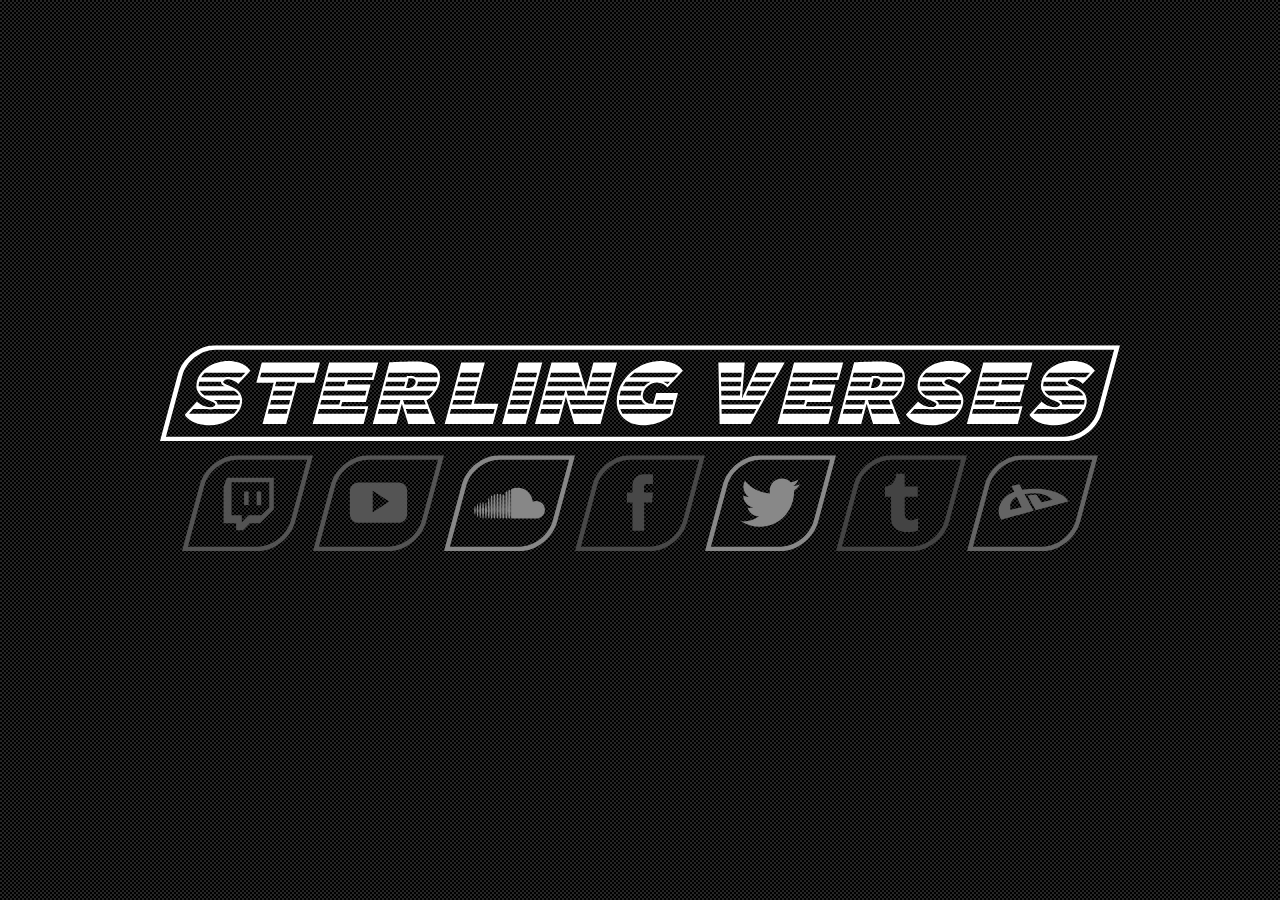
==== index.html @ cc2118de "Add files via upload" ====
<!doctype html>
<html>
<head>
<meta charset="utf-8">
<meta name="viewport" content="width=device-width, initial-scale=1.0">
<title>Sterling Verses Media</title>
<link rel="stylesheet" type="text/css" href="style.css">

<!-- Global site tag (gtag.js) - Google Analytics -->
<script async src="https://www.googletagmanager.com/gtag/js?id=UA-114158682-2"></script>
<script>
  window.dataLayer = window.dataLayer || [];
  function gtag(){dataLayer.push(arguments);}
  gtag('js', new Date());

  gtag('config', 'UA-114158682-2');
</script>

</head>

<body>
<div class="content">
<div id="logo">
<div><img src="images/NewLogo-WhiteOnly.svg" alt=""/></div>
</div>
<div id="buttons">
<div><a href="https://www.twitch.tv/sterlingversespodcast"><img src="images/Twitch-A.svg" alt=""/></a></div>
<div><a href="https://www.youtube.com/channel/UCOmmL7gAL1GeanltFQ0Diaw"><img src="images/Youtube-A.svg" alt=""/></a></div>
<div><a href=""><img src="images/Soundcloud-A.svg" alt=""/></a></div>
<div><a href="https://www.facebook.com/Sterling-Verses-Podcast-234258548116/"><img src="images/Facebook-A.svg" alt=""/></a></div>
<div><a href="https://twitter.com/sterlingverses"><img src="images/Twitter-A.svg" alt=""/></a></div>
<div><a href=""><img src="images/Tumblr-A.svg" alt=""/></a></div>
<div><a href="https://sterlingverses.deviantart.com/"><img src="images/deviantART-A.svg" alt=""/></a></div>

</div>

</div>
</body>
</html>
---- style.css ----
@charset "utf-8";
/* CSS Document */

html, body {
    width: 100%;
    height: 100%;
	margin: 0;
	padding: 0;
	-webkit-touch-callout: none;
	-webkit-user-select: none;
     -khtml-user-select: none;
       -moz-user-select: none;
        -ms-user-select: none;
            user-select: none;
			
    background-color: #262626;
    background-image:
      -moz-linear-gradient(45deg, #000 25%, transparent 25%), 
      -moz-linear-gradient(-45deg, #000 25%, transparent 25%),
      -moz-linear-gradient(45deg, transparent 75%, #000 75%),
      -moz-linear-gradient(-45deg, transparent 75%, #000 75%);
    background-image:
      -webkit-gradient(linear, 0 100%, 100% 0, color-stop(.25, #000), color-stop(.25, transparent)), 
      -webkit-gradient(linear, 0 0, 100% 100%, color-stop(.25, #000), color-stop(.25, transparent)),
      -webkit-gradient(linear, 0 100%, 100% 0, color-stop(.75, transparent), color-stop(.75, #000)),
      -webkit-gradient(linear, 0 0, 100% 100%, color-stop(.75, transparent), color-stop(.75, #000));

    -moz-background-size:4px 4px;
    background-size:4px 4px;
    -webkit-background-size:4px 4px; /* override value for shitty webkit */
    
    background-position:0 0, 2px 0, 2px -2px, 0px 2px;
}

.content {
	position: absolute;
	width: 75%;
	top: 50%;
	left: 50%;
	-moz-transform: translate(-50%, -50%);
	-webkit-transform: translate(-50%, -50%);
	transform: translate(-50%, -50%);
	text-align: center;
	display: table;
    table-layout: fixed;
	/* background-color: rgba(0,0,0,0.0); */
	background-color: none;
}

#logo {
	text-align: justify;
	margin: 0 0;
	background-color: red;
}

#logo > div {
	width: 100%;
	display: inline-block;
	vertical-align: top;
	float: left;
	zoom: 1;
	margin-bottom: 1%;
	background-color: none;
}

/*#logo:after {
	content: "";
	width: 100%;
	display: inline-block;
}*/

#buttons {
	text-align: justify;
	margin: 4.545455%;
	margin: 0 calc(((1100 - (150 *7)) /1100) *100% /2); /* ((([Logo Width] - ([Icon Width] *[# of Icons])) /[Logo Width]) *100% /[# of Sides])  */
}

#buttons > div {
	/*height: 100px;
	/*width: 160px;*/
	width: 14.285714%;
	width: calc(100% /7); /* Declare your value. Can be in relative units. */
	display: inline-block;
	vertical-align: top;
	float: left;
	margin: 0 0;
	filter: grayscale(100%);
	/* IE fix. */
	/*display: inline;*/
	zoom: 1;
	background-color: none;
}

/*#buttons:after {
	content: "";
	width: 100%;
	display: inline-block;
}*/

#buttons > div:hover {
	cursor: pointer;
	filter: grayscale(0%);
}
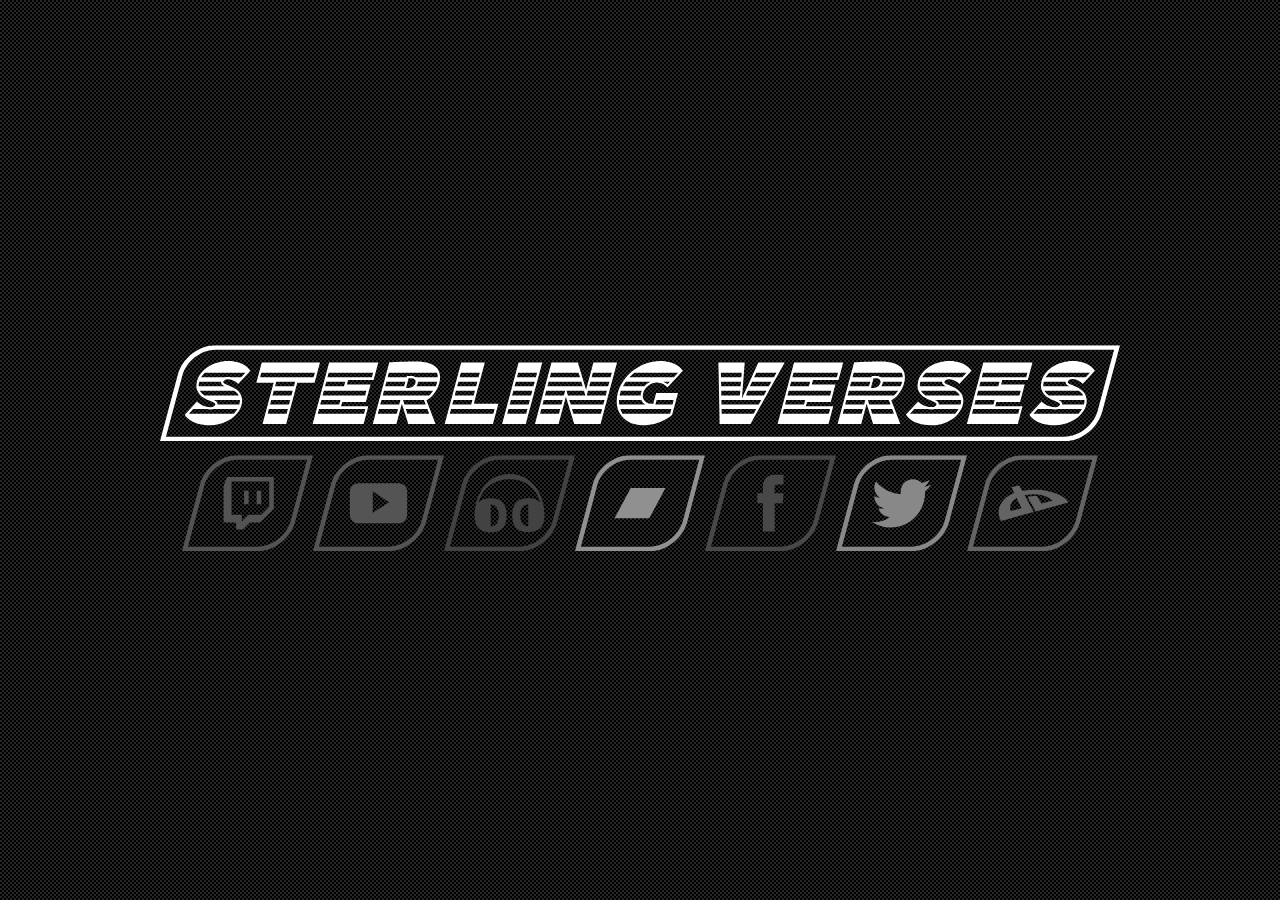
==== commit 82de78c2: "Update index.html" ====
--- a/index.html
+++ b/index.html
@@ -24,13 +24,15 @@
 <div><img src="images/NewLogo-WhiteOnly.svg" alt=""/></div>
 </div>
 <div id="buttons">
-<div><a href="https://www.twitch.tv/sterlingversespodcast"><img src="images/Twitch-A.svg" alt=""/></a></div>
-<div><a href="https://www.youtube.com/channel/UCOmmL7gAL1GeanltFQ0Diaw"><img src="images/Youtube-A.svg" alt=""/></a></div>
-<div><a href=""><img src="images/Soundcloud-A.svg" alt=""/></a></div>
-<div><a href="https://www.facebook.com/Sterling-Verses-Podcast-234258548116/"><img src="images/Facebook-A.svg" alt=""/></a></div>
-<div><a href="https://twitter.com/sterlingverses"><img src="images/Twitter-A.svg" alt=""/></a></div>
-<div><a href=""><img src="images/Tumblr-A.svg" alt=""/></a></div>
-<div><a href="https://sterlingverses.deviantart.com/"><img src="images/deviantART-A.svg" alt=""/></a></div>
+<div><a href="https://www.twitch.tv/sterlingversespodcast"><img src="images/Th-A.svg" alt=""/></a></div>
+<div><a href="https://www.youtube.com/channel/UCOmmL7gAL1GeanltFQ0Diaw"><img src="images/YT-A.svg" alt=""/></a></div>
+<!--<div><a href="https://soundcloud.com/sterling-verses-media"><img src="images/SC-A.svg" alt=""/></a></div>-->
+<div><a href=""><img src="images/Wk-A.svg" alt=""/></a></div>
+<div><a href="https://sterlingversesmedia.bandcamp.com"><img src="images/BC-A.svg" alt=""/></a></div>
+<div><a href="https://www.facebook.com/SterlingVersesMedia/"><img src="images/FB-A.svg" alt=""/></a></div>
+<div><a href="https://twitter.com/sterlingverses"><img src="images/Tr-A.svg" alt=""/></a></div>
+<!--<div><a href=""><img src="images/Tb-A.svg" alt=""/></a></div>-->
+<div><a href="https://sterlingverses.deviantart.com/"><img src="images/DA-A.svg" alt=""/></a></div>
 
 </div>
 
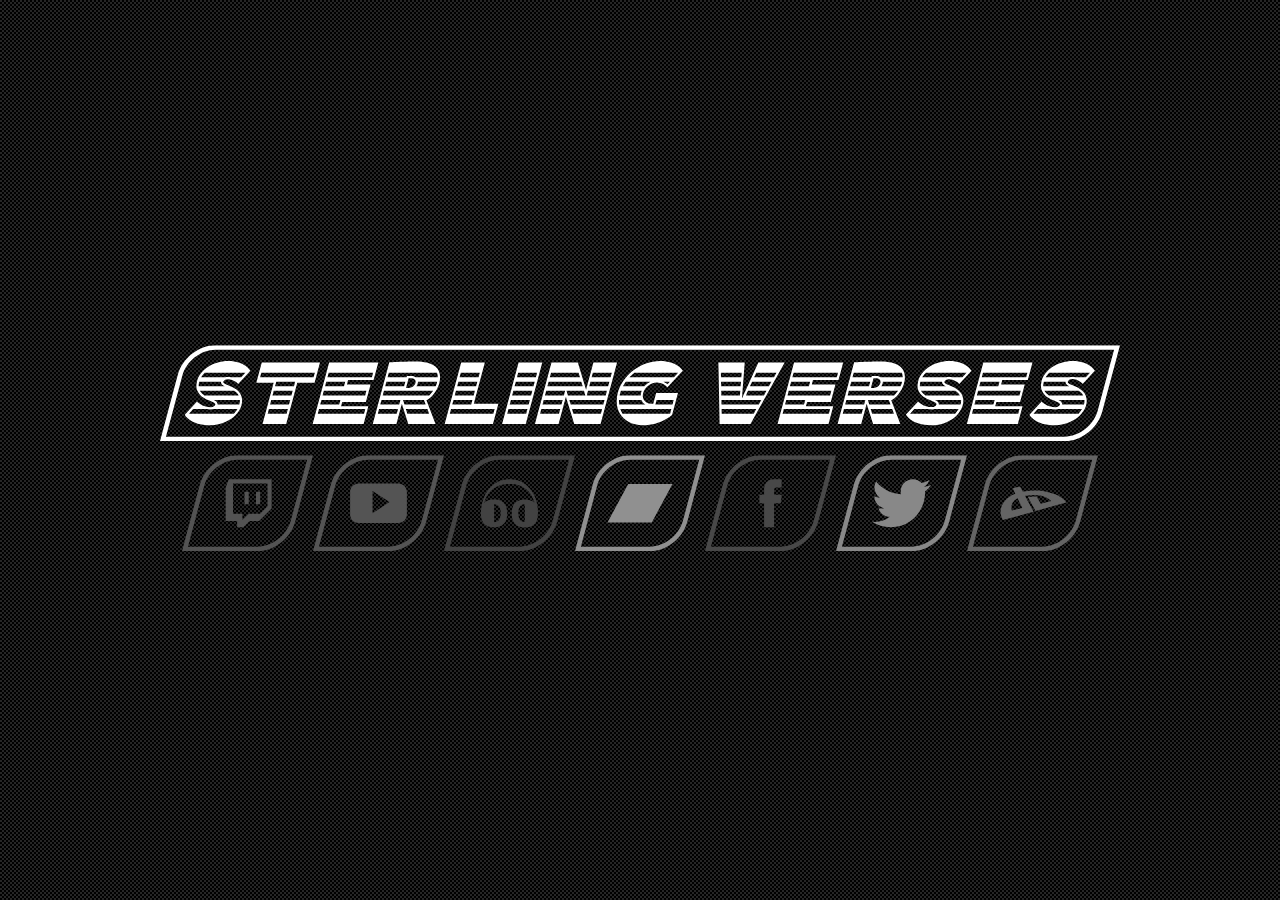
==== commit e7190041: "Update index.html" ====
--- a/index.html
+++ b/index.html
@@ -24,7 +24,7 @@
 <div><img src="images/NewLogo-WhiteOnly.svg" alt=""/></div>
 </div>
 <div id="buttons">
-<div><a href="https://www.twitch.tv/sterlingversespodcast"><img src="images/Th-A.svg" alt=""/></a></div>
+<div><a href="https://www.twitch.tv/sterlingversesmedia"><img src="images/Th-A.svg" alt=""/></a></div>
 <div><a href="https://www.youtube.com/channel/UCOmmL7gAL1GeanltFQ0Diaw"><img src="images/YT-A.svg" alt=""/></a></div>
 <!--<div><a href="https://soundcloud.com/sterling-verses-media"><img src="images/SC-A.svg" alt=""/></a></div>-->
 <div><a href=""><img src="images/Wk-A.svg" alt=""/></a></div>
--- a/style.css
+++ b/style.css
@@ -84,11 +84,40 @@
 	vertical-align: top;
 	float: left;
 	margin: 0 0;
-	filter: grayscale(100%);
+	-webkit-filter: grayscale(100%); /* Safari 6.0 - 9.0 */
+    filter: grayscale(100%);
 	/* IE fix. */
 	/*display: inline;*/
 	zoom: 1;
 	background-color: none;
+}
+
+#buttons > div:hover {
+	cursor: pointer;
+    -webkit-filter: grayscale(0%); /* Safari 6.0 - 9.0 */
+    filter: grayscale(0%);
+}
+
+@supports (-ms-ime-align:auto) {
+	#buttons {
+		margin: 4.55%;
+	}
+}
+
+@supports (-ms-ime-align:auto) {
+	#buttons > div {
+		width: 14.28%;
+	}
+}
+
+_:-ms-fullscreen, :root #buttons {
+		margin: 4.55%;
+	}
+}
+
+_:-ms-fullscreen, :root #buttons > div {
+		width: 14.28%;
+	}
 }
 
 /*#buttons:after {
@@ -96,8 +125,3 @@
 	width: 100%;
 	display: inline-block;
 }*/
-
-#buttons > div:hover {
-	cursor: pointer;
-	filter: grayscale(0%);
-}